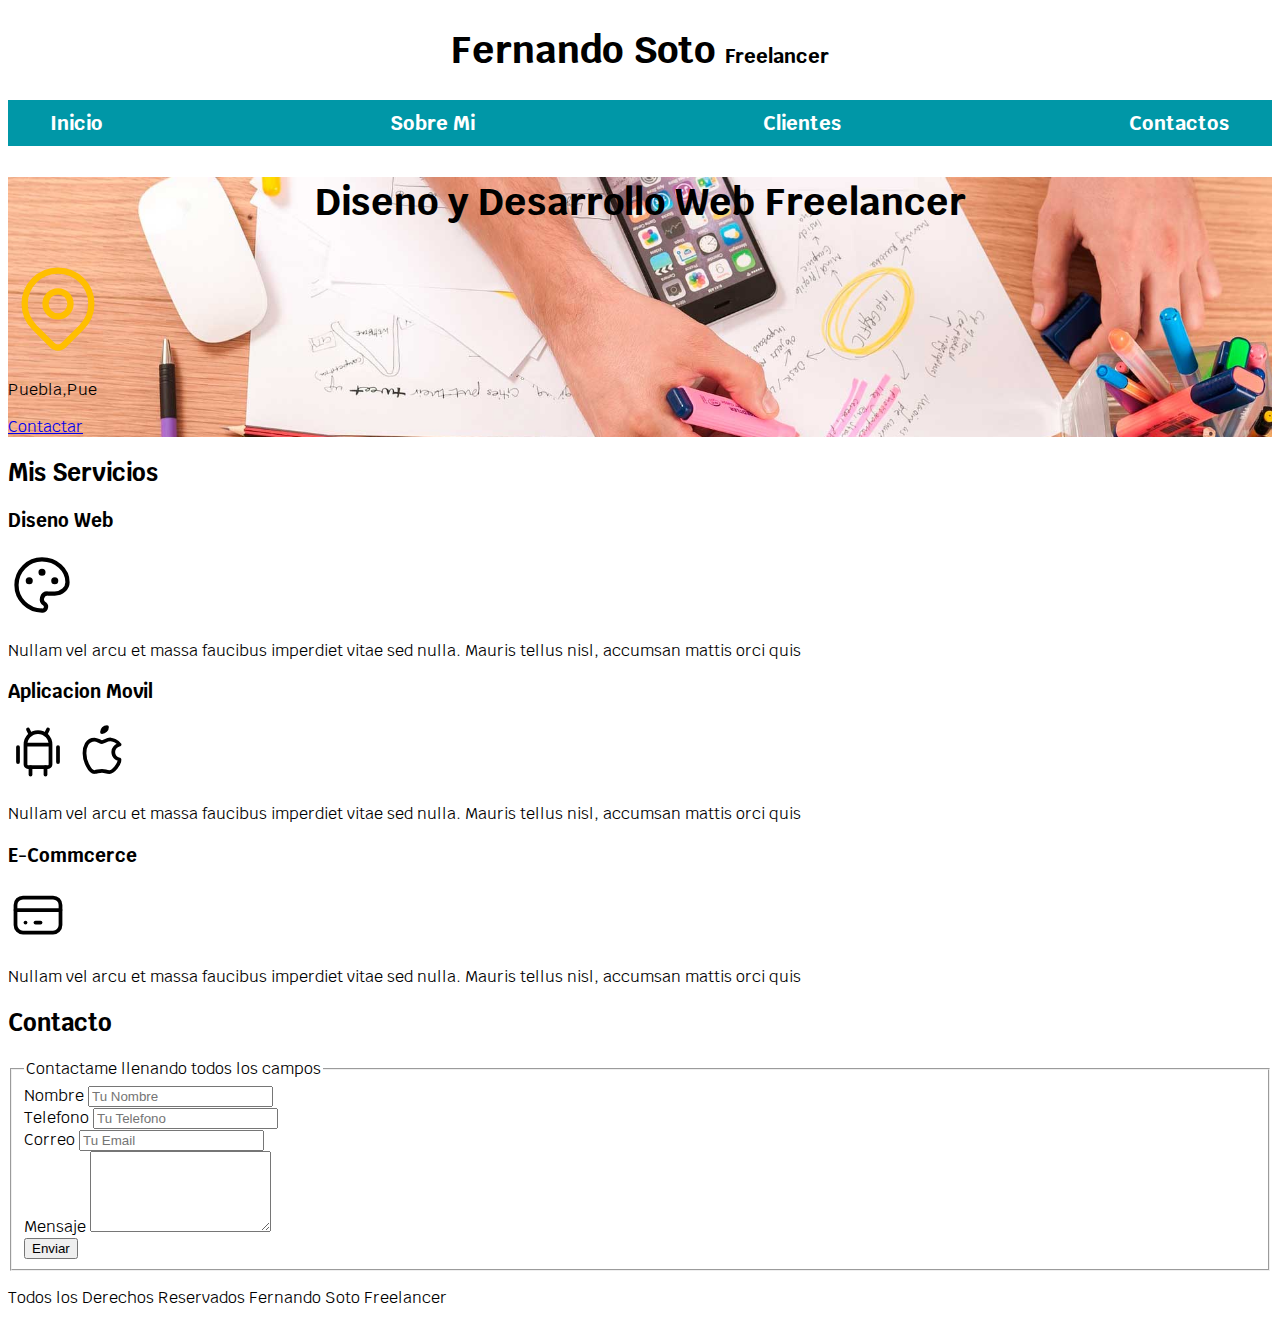
==== index.html @ 864bd4b6 "borre la carpeta Freelancer" ====
<!DOCTYPE html>
<html lang="en">
  <head>
    <meta charset="UTF-8" />
    <meta http-equiv="X-UA-Compatible" content="IE=edge" />
    <meta name="viewport" content="width=device-width, initial-scale=1.0" />
    <title>Disenador Freelancer</title>
    <!-- se encarga de mantener los estilos similares en los navegadores -->
    <link rel="preload" href="css/normalize.css" as="style">
    <!-- fuente de letra -->
    <!-- <link rel="preconnect" href="https://fonts.googleapis.com">
    <link rel="preconnect" href="https://fonts.gstatic.com" crossorigin> -->
    <link href="https://fonts.googleapis.com/css2?family=Krub:wght@400;700&display=swap" rel="stylesheet">
    <!-- sirve para cargar los mas rapido la hoja de estilos -->
    <link rel="preload" href="css/styles.css" as="style">
    <!--  agrega un archivo css externo -->
    <link rel="stylesheet" href="css/styles.css">
  </head>

  <body>
    <!--titulo mas importante-->
    <header>
      <h1 class="titulo">Fernando Soto <span>Freelancer</span></h1>
    </header>

    <div class="nav-bg">
    <nav class="navegacion-principal contenedor">
      <a href="#">Inicio</a>
      <a href="#">Sobre Mi</a>
      <a href="#">Clientes</a>
      <a href="#">Contactos</a>
    </nav>
    </div>

    <section class="hero">
      <div class="contenido-hero">
        <h2 class="titulo">Diseno y Desarrollo Web Freelancer</h2>

          <svg
            xmlns="http://www.w3.org/2000/svg"
            class="icon icon-tabler icon-tabler-map-pin"
            width="100"
            height="100"
            viewBox="0 0 24 24"
            stroke-width="1.5"
            stroke="#ffbf00"
            fill="none"
            stroke-linecap="round"
            stroke-linejoin="round"
          >
            <path stroke="none" d="M0 0h24v24H0z" fill="none" />
            <circle cx="12" cy="11" r="3" />
            <path
              d="M17.657 16.657l-4.243 4.243a2 2 0 0 1 -2.827 0l-4.244 -4.243a8 8 0 1 1 11.314 0z"
            />
          </svg>

          <p>Puebla,Pue</p>

          <a href="#">Contactar</a>
      </div>
    </section>


    <!--Contenido Principla se agrupa en la etiqueta main-->
    <main>
      <h2>Mis Servicios</h2>

      <section>
        <h3>Diseno Web</h3>

        <svg
          xmlns="http://www.w3.org/2000/svg"
          class="icon icon-tabler icon-tabler-palette"
          width="68"
          height="68"
          viewBox="0 0 24 24"
          stroke-width="1.5"
          stroke="#000000"
          fill="none"
          stroke-linecap="round"
          stroke-linejoin="round"
        >
          <path stroke="none" d="M0 0h24v24H0z" fill="none" />
          <path
            d="M12 21a9 9 0 1 1 0 -18a9 8 0 0 1 9 8a4.5 4 0 0 1 -4.5 4h-2.5a2 2 0 0 0 -1 3.75a1.3 1.3 0 0 1 -1 2.25"
          />
          <circle cx="7.5" cy="10.5" r=".5" fill="currentColor" />
          <circle cx="12" cy="7.5" r=".5" fill="currentColor" />
          <circle cx="16.5" cy="10.5" r=".5" fill="currentColor" />
        </svg>

        <p>
          Nullam vel arcu et massa faucibus imperdiet vitae sed nulla. Mauris
          tellus nisl, accumsan mattis orci quis
        </p>
      </section>

      <section>
        <h3>Aplicacion Movil</h3>
        <svg
          xmlns="http://www.w3.org/2000/svg"
          class="icon icon-tabler icon-tabler-brand-android"
          width="60"
          height="60"
          viewBox="0 0 24 24"
          stroke-width="1.5"
          stroke="#000000"
          fill="none"
          stroke-linecap="round"
          stroke-linejoin="round"
        >
          <path stroke="none" d="M0 0h24v24H0z" fill="none" />
          <line x1="4" y1="10" x2="4" y2="16" />
          <line x1="20" y1="10" x2="20" y2="16" />
          <path
            d="M7 9h10v8a1 1 0 0 1 -1 1h-8a1 1 0 0 1 -1 -1v-8a5 5 0 0 1 10 0"
          />
          <line x1="8" y1="3" x2="9" y2="5" />
          <line x1="16" y1="3" x2="15" y2="5" />
          <line x1="9" y1="18" x2="9" y2="21" />
          <line x1="15" y1="18" x2="15" y2="21" />
        </svg>
        <svg
          xmlns="http://www.w3.org/2000/svg"
          class="icon icon-tabler icon-tabler-brand-apple"
          width="60"
          height="60"
          viewBox="0 0 24 24"
          stroke-width="1.5"
          stroke="#000000"
          fill="none"
          stroke-linecap="round"
          stroke-linejoin="round"
        >
          <path stroke="none" d="M0 0h24v24H0z" fill="none" />
          <path
            d="M9 7c-3 0 -4 3 -4 5.5c0 3 2 7.5 4 7.5c1.088 -.046 1.679 -.5 3 -.5c1.312 0 1.5 .5 3 .5s4 -3 4 -5c-.028 -.01 -2.472 -.403 -2.5 -3c-.019 -2.17 2.416 -2.954 2.5 -3c-1.023 -1.492 -2.951 -1.963 -3.5 -2c-1.433 -.111 -2.83 1 -3.5 1c-.68 0 -1.9 -1 -3 -1z"
          />
          <path d="M12 4a2 2 0 0 0 2 -2a2 2 0 0 0 -2 2" />
        </svg>

        <p>
          Nullam vel arcu et massa faucibus imperdiet vitae sed nulla. Mauris
          tellus nisl, accumsan mattis orci quis
        </p>
      </section>

      <section>
        <h3>E-Commcerce</h3>

        <svg
          xmlns="http://www.w3.org/2000/svg"
          class="icon icon-tabler icon-tabler-credit-card"
          width="60"
          height="60"
          viewBox="0 0 24 24"
          stroke-width="1.5"
          stroke="#000000"
          fill="none"
          stroke-linecap="round"
          stroke-linejoin="round"
        >
          <path stroke="none" d="M0 0h24v24H0z" fill="none" />
          <rect x="3" y="5" width="18" height="14" rx="3" />
          <line x1="3" y1="10" x2="21" y2="10" />
          <line x1="7" y1="15" x2="7.01" y2="15" />
          <line x1="11" y1="15" x2="13" y2="15" />
        </svg>

        <p>
          Nullam vel arcu et massa faucibus imperdiet vitae sed nulla. Mauris
          tellus nisl, accumsan mattis orci quis
        </p>
      </section>
    </main>

    <section>
      <h2>Contacto</h2>

      <form action="">
        <fieldset>
          <legend>Contactame llenando todos los campos</legend>
          <div>
            <label for="">Nombre</label>
            <input type="text" placeholder="Tu Nombre" />
          </div>

          <div>
            <label for="">Telefono</label>
            <input type="tel" placeholder="Tu Telefono" />
          </div>

          <div>
            <label for="">Correo</label>
            <input type="email" placeholder="Tu Email" />
          </div>

          <div>
            <label for="">Mensaje</label>
            <textarea name="" id="" cols="" rows="5"></textarea>
          </div>

          <div>
            <input type="submit" value="Enviar" />
          </div>
        </fieldset>
      </form>
    </section>

    <footer>
      <p>Todos los Derechos Reservados Fernando Soto Freelancer</p>
    </footer>
  </body>
</html>
---- css/styles.css ----
/*paleta de coleres*/
:root{
  --blanco: #ffffff;
  --oscuro: #212121;
  --primario: #ffc107;
  --secunadrio: #0097A7;
  --gris: #757575;
}

/*esta etiquetas hacen que los rem sean faciles de utilizar*/
/*recomendable reutilizar en proyectos*/
html{
  font-size:62.5%;
}
body {
  font-size:16px; /* 1rem = 10px */
  font-family: 'Krub', sans-serif;
}
/*----*/

/*clases inician con un "." */
.titulo{
  text-align: center;
  font-size:3.8rem;

}

.titulo span{
  font-size: 2rem;

}

.contenedor{
  max-width: 120rem;
  /* margin-top:0;
  margin-right: auto;
  margin-bottom: 0;
  margin-left: auto; */

 /*  margin: 0 auto 0 auto; */

  margin: 0 auto;
}
.nav-bg{
   background-color:var(--secunadrio);
}

.navegacion-principal{
display: flex;
flex-direction: column;
}
@media (min-width: 768px){
  .navegacion-principal{
    flex-direction: row;
    justify-content: space-between;
  }

}
.navegacion-principal a{
  display:block;
  text-align:center;
color: var(--blanco);
/* quita las lineas debajo que tienen los enlaces de la navegacion */
text-decoration: none;
font-size: 2rem;
font-weight: 700;
/* agrega un poco mas de espacio hacia afuera y hacia adentro */
  padding: 1rem;
}

.navegacion-principal a:hover{
  background-color: var(--primario);
  color: var(--oscuro);
}

/* para un telefono
@media(min-width:480px){
  body{
    background-color: #0097A7;
  }
}

/* se utiliza para las tablets
@media(min-width:768px){
  body{
    background-color:orange;
  }
} */

.hero{
  background-image: url(../img/hero.jpg);
  background-repeat: no-repeat;
  background-size: cover;
}
---- css/styles.css ----
/*paleta de coleres*/
:root{
  --blanco: #ffffff;
  --oscuro: #212121;
  --primario: #ffc107;
  --secunadrio: #0097A7;
  --gris: #757575;
}

/*esta etiquetas hacen que los rem sean faciles de utilizar*/
/*recomendable reutilizar en proyectos*/
html{
  font-size:62.5%;
}
body {
  font-size:16px; /* 1rem = 10px */
  font-family: 'Krub', sans-serif;
}
/*----*/

/*clases inician con un "." */
.titulo{
  text-align: center;
  font-size:3.8rem;

}

.titulo span{
  font-size: 2rem;

}

.contenedor{
  max-width: 120rem;
  /* margin-top:0;
  margin-right: auto;
  margin-bottom: 0;
  margin-left: auto; */

 /*  margin: 0 auto 0 auto; */

  margin: 0 auto;
}
.nav-bg{
   background-color:var(--secunadrio);
}

.navegacion-principal{
display: flex;
flex-direction: column;
}
@media (min-width: 768px){
  .navegacion-principal{
    flex-direction: row;
    justify-content: space-between;
  }

}
.navegacion-principal a{
  display:block;
  text-align:center;
color: var(--blanco);
/* quita las lineas debajo que tienen los enlaces de la navegacion */
text-decoration: none;
font-size: 2rem;
font-weight: 700;
/* agrega un poco mas de espacio hacia afuera y hacia adentro */
  padding: 1rem;
}

.navegacion-principal a:hover{
  background-color: var(--primario);
  color: var(--oscuro);
}

/* para un telefono
@media(min-width:480px){
  body{
    background-color: #0097A7;
  }
}

/* se utiliza para las tablets
@media(min-width:768px){
  body{
    background-color:orange;
  }
} */

.hero{
  background-image: url(../img/hero.jpg);
  background-repeat: no-repeat;
  background-size: cover;
}
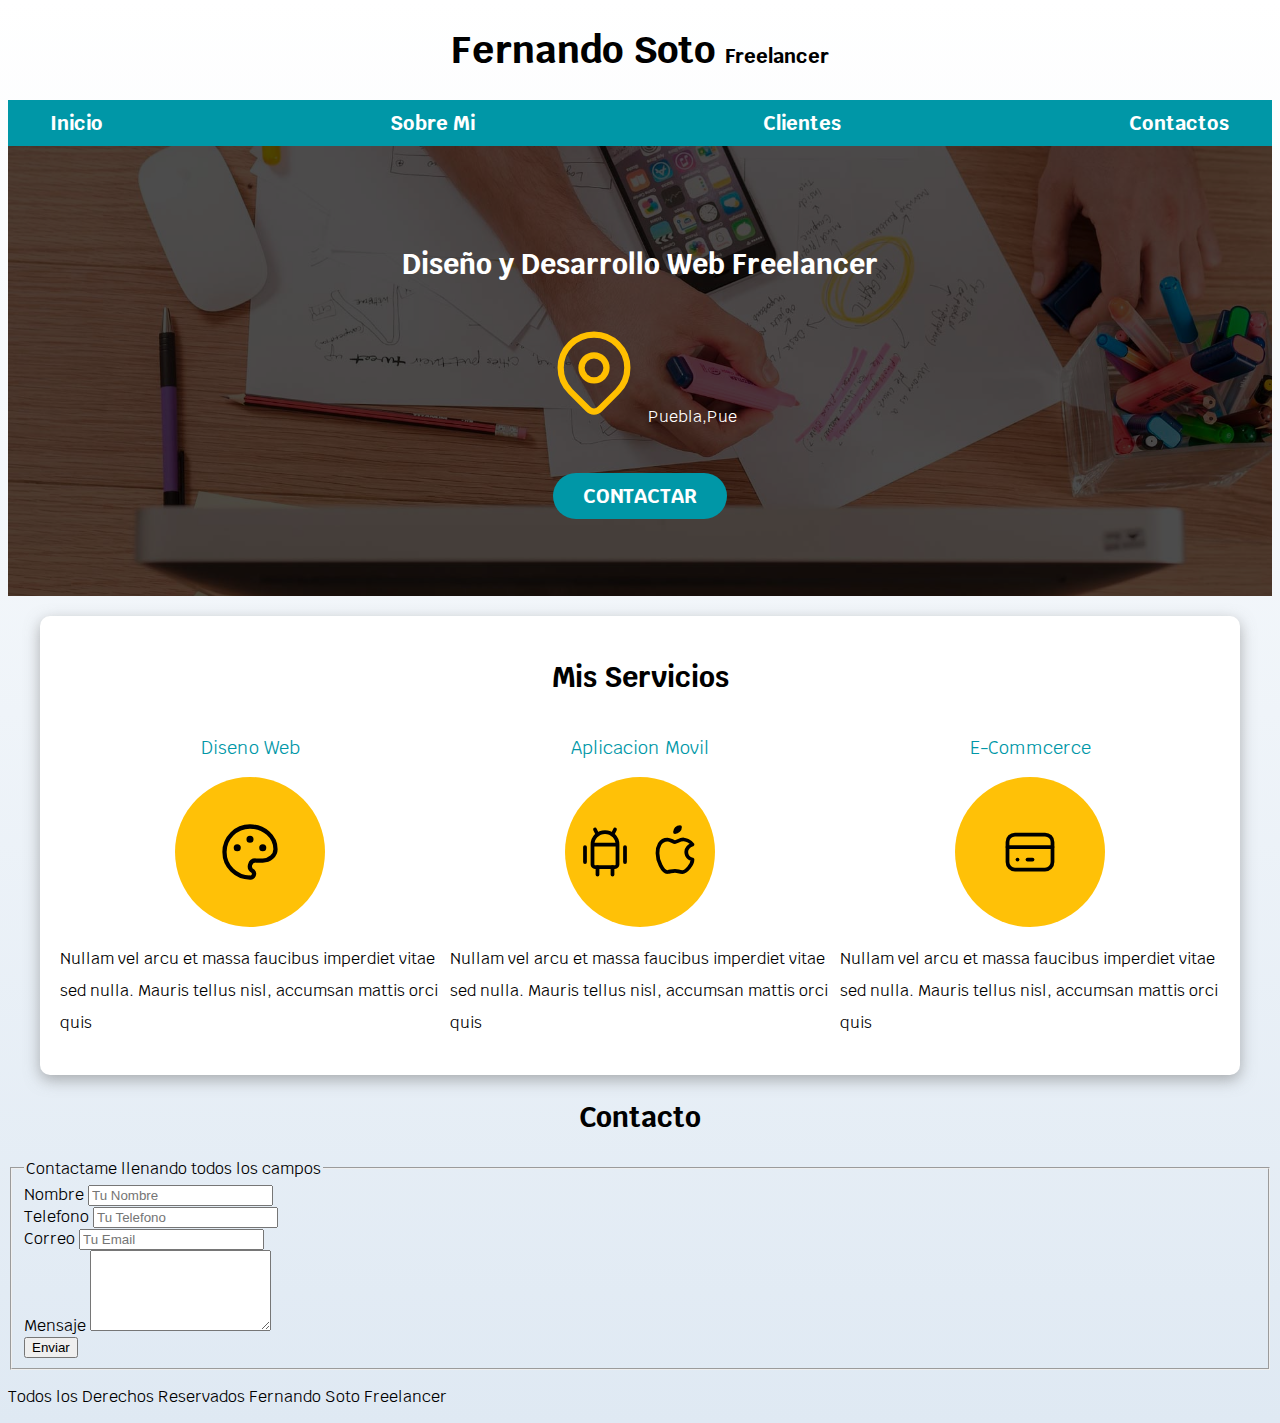
==== commit 2d902f16: "termine la seccion de servicios" ====
--- a/index.html
+++ b/index.html
@@ -4,7 +4,7 @@
     <meta charset="UTF-8" />
     <meta http-equiv="X-UA-Compatible" content="IE=edge" />
     <meta name="viewport" content="width=device-width, initial-scale=1.0" />
-    <title>Disenador Freelancer</title>
+    <title>Diseñador Freelancer</title>
     <!-- se encarga de mantener los estilos similares en los navegadores -->
     <link rel="preload" href="css/normalize.css" as="style">
     <!-- fuente de letra -->
@@ -34,40 +34,41 @@
 
     <section class="hero">
       <div class="contenido-hero">
-        <h2 class="titulo">Diseno y Desarrollo Web Freelancer</h2>
-
-          <svg
-            xmlns="http://www.w3.org/2000/svg"
-            class="icon icon-tabler icon-tabler-map-pin"
-            width="100"
-            height="100"
-            viewBox="0 0 24 24"
-            stroke-width="1.5"
-            stroke="#ffbf00"
-            fill="none"
-            stroke-linecap="round"
-            stroke-linejoin="round"
-          >
-            <path stroke="none" d="M0 0h24v24H0z" fill="none" />
-            <circle cx="12" cy="11" r="3" />
-            <path
-              d="M17.657 16.657l-4.243 4.243a2 2 0 0 1 -2.827 0l-4.244 -4.243a8 8 0 1 1 11.314 0z"
-            />
-          </svg>
-
-          <p>Puebla,Pue</p>
-
-          <a href="#">Contactar</a>
+        <h2 >Diseño y Desarrollo Web Freelancer</h2>
+
+          <p>
+             <svg
+              xmlns="http://www.w3.org/2000/svg"
+              class="icon icon-tabler icon-tabler-map-pin"
+              width="100"
+              height="100"
+              viewBox="0 0 24 24"
+              stroke-width="1.5"
+              stroke="#ffbf00"
+              fill="none"
+              stroke-linecap="round"
+              stroke-linejoin="round"
+            >
+              <path stroke="none" d="M0 0h24v24H0z" fill="none" />
+              <circle cx="12" cy="11" r="3" />
+              <path
+                d="M17.657 16.657l-4.243 4.243a2 2 0 0 1 -2.827 0l-4.244 -4.243a8 8 0 1 1 11.314 0z"
+              />
+            </svg>
+            Puebla,Pue</p>
+
+          <a class="boton" href="#">Contactar</a>
       </div>
     </section>
 
 
     <!--Contenido Principla se agrupa en la etiqueta main-->
-    <main>
+    <main class="contenedor sombra">
       <h2>Mis Servicios</h2>
-
-      <section>
+    <div class="servicios">
+      <section class="servicio">
         <h3>Diseno Web</h3>
+        <div class="iconos">
 
         <svg
           xmlns="http://www.w3.org/2000/svg"
@@ -89,15 +90,16 @@
           <circle cx="12" cy="7.5" r=".5" fill="currentColor" />
           <circle cx="16.5" cy="10.5" r=".5" fill="currentColor" />
         </svg>
-
+        </div>
         <p>
           Nullam vel arcu et massa faucibus imperdiet vitae sed nulla. Mauris
           tellus nisl, accumsan mattis orci quis
         </p>
       </section>
 
-      <section>
+      <section class="servicio">
         <h3>Aplicacion Movil</h3>
+        <div class="iconos">
         <svg
           xmlns="http://www.w3.org/2000/svg"
           class="icon icon-tabler icon-tabler-brand-android"
@@ -139,16 +141,16 @@
           />
           <path d="M12 4a2 2 0 0 0 2 -2a2 2 0 0 0 -2 2" />
         </svg>
-
+        </div>
         <p>
           Nullam vel arcu et massa faucibus imperdiet vitae sed nulla. Mauris
           tellus nisl, accumsan mattis orci quis
         </p>
       </section>
 
-      <section>
+      <section class="servicio">
         <h3>E-Commcerce</h3>
-
+<div class="iconos">
         <svg
           xmlns="http://www.w3.org/2000/svg"
           class="icon icon-tabler icon-tabler-credit-card"
@@ -167,12 +169,13 @@
           <line x1="7" y1="15" x2="7.01" y2="15" />
           <line x1="11" y1="15" x2="13" y2="15" />
         </svg>
-
+        </div>
         <p>
           Nullam vel arcu et massa faucibus imperdiet vitae sed nulla. Mauris
           tellus nisl, accumsan mattis orci quis
         </p>
       </section>
+      </div> <!-- este es el cierre de la clase de servicios -->
     </main>
 
     <section>
--- a/css/styles.css
+++ b/css/styles.css
@@ -5,25 +5,42 @@
   --primario: #ffc107;
   --secunadrio: #0097A7;
   --gris: #757575;
+  --grisClaro: #DFE9F3;
 }
 
 /*esta etiquetas hacen que los rem sean faciles de utilizar*/
 /*recomendable reutilizar en proyectos*/
 html{
   font-size:62.5%;
+    /* aplicar un modelo de diseño de caja natural a todos los elementos, pero permitiendo que los componentes cambien*/
+  box-sizing: border-box;
 }
+*, *:before, *:after {
+  box-sizing: inherit;
+}
+
 body {
   font-size:16px; /* 1rem = 10px */
   font-family: 'Krub', sans-serif;
+  background-image: linear-gradient(to top,var(--grisClaro) 0%, var(--blanco) 100%);
+}
+
+h1{
+  font-size:3.8rem;
+}
+h2{
+  font-size:2.8rem;
+}
+h3{
+  font-size:1.8rem;
+}
+
+h1,h2,h3 {
+  text-align: center;
 }
 /*----*/
 
 /*clases inician con un "." */
-.titulo{
-  text-align: center;
-  font-size:3.8rem;
-
-}
 
 .titulo span{
   font-size: 2rem;
@@ -40,6 +57,34 @@
  /*  margin: 0 auto 0 auto; */
 
   margin: 0 auto;
+}
+
+.boton{
+background-color: var(--secunadrio);
+color: var(--blanco);
+padding:1rem 3rem;
+margin-top: 3rem;
+font-size: 2rem;
+text-decoration: none;
+text-transform: uppercase;
+font-weight:bold;
+border-radius:5rem;
+width:90%;
+text-align: center;
+}
+@media (min-width: 480px){
+.boton{
+  width:auto;
+ }
+}
+
+.sombra{
+  -webkit-box-shadow: 0px 5px 15px 0px rgba(112,112,112,0.54);
+  -moz-box-shadow: 0px 5px 15px 0px rgba(112,112,112,0.54);
+  box-shadow: 0px 5px 15px 0px rgba(112,112,112,0.54);
+  background-color: var(--blanco);
+  padding:2rem;
+  border-radius:1rem;
 }
 .nav-bg{
    background-color:var(--secunadrio);
@@ -91,4 +136,57 @@
   background-image: url(../img/hero.jpg);
   background-repeat: no-repeat;
   background-size: cover;
+  height: 450px;
+  position: relative;
+  margin-bottom: 2rem;
 }
+
+.contenido-hero {
+position: absolute;
+background-color:rgb(0,0,0, .7); /** anterior **/
+background-color: rgb(0 0 0 / 70%);
+width: 100%;
+height: 100%;
+/* cuando requiera aliniar tanto vertical como horizontal */
+display:flex;
+flex-direction: column;
+align-items:center;
+justify-content: center;
+}
+.contenido-hero h2,
+.contenido-hero p{
+  color: var(--blanco)
+}
+
+/* servicios */
+@media(min-width: 768px){
+  .servicios{
+  display:grid;
+  /* grid-template-columns: 33.3% 33.3% 33.3%; */
+  /* aquile dice que tome una fraccion  */
+  grid-template-columns: repeat(3,1fr);
+  column-gap: 1rem;
+}
+}
+.servicio{
+  display: flex;
+  flex-direction: column;
+  align-items:center;
+}
+.servicio h3{
+color: var(--secunadrio);
+font-weight:normal;
+}
+
+.servicio p{
+  line-height:2;
+}
+.servicio .iconos{
+  height:15rem;
+  width:15rem;
+  background-color: var(--primario);
+  border-radius:50%;
+  display:flex;
+  justify-content:space-evenly;
+  align-items: center;
+}
--- a/css/styles.css
+++ b/css/styles.css
@@ -5,25 +5,42 @@
   --primario: #ffc107;
   --secunadrio: #0097A7;
   --gris: #757575;
+  --grisClaro: #DFE9F3;
 }
 
 /*esta etiquetas hacen que los rem sean faciles de utilizar*/
 /*recomendable reutilizar en proyectos*/
 html{
   font-size:62.5%;
+    /* aplicar un modelo de diseño de caja natural a todos los elementos, pero permitiendo que los componentes cambien*/
+  box-sizing: border-box;
 }
+*, *:before, *:after {
+  box-sizing: inherit;
+}
+
 body {
   font-size:16px; /* 1rem = 10px */
   font-family: 'Krub', sans-serif;
+  background-image: linear-gradient(to top,var(--grisClaro) 0%, var(--blanco) 100%);
+}
+
+h1{
+  font-size:3.8rem;
+}
+h2{
+  font-size:2.8rem;
+}
+h3{
+  font-size:1.8rem;
+}
+
+h1,h2,h3 {
+  text-align: center;
 }
 /*----*/
 
 /*clases inician con un "." */
-.titulo{
-  text-align: center;
-  font-size:3.8rem;
-
-}
 
 .titulo span{
   font-size: 2rem;
@@ -40,6 +57,34 @@
  /*  margin: 0 auto 0 auto; */
 
   margin: 0 auto;
+}
+
+.boton{
+background-color: var(--secunadrio);
+color: var(--blanco);
+padding:1rem 3rem;
+margin-top: 3rem;
+font-size: 2rem;
+text-decoration: none;
+text-transform: uppercase;
+font-weight:bold;
+border-radius:5rem;
+width:90%;
+text-align: center;
+}
+@media (min-width: 480px){
+.boton{
+  width:auto;
+ }
+}
+
+.sombra{
+  -webkit-box-shadow: 0px 5px 15px 0px rgba(112,112,112,0.54);
+  -moz-box-shadow: 0px 5px 15px 0px rgba(112,112,112,0.54);
+  box-shadow: 0px 5px 15px 0px rgba(112,112,112,0.54);
+  background-color: var(--blanco);
+  padding:2rem;
+  border-radius:1rem;
 }
 .nav-bg{
    background-color:var(--secunadrio);
@@ -91,4 +136,57 @@
   background-image: url(../img/hero.jpg);
   background-repeat: no-repeat;
   background-size: cover;
+  height: 450px;
+  position: relative;
+  margin-bottom: 2rem;
 }
+
+.contenido-hero {
+position: absolute;
+background-color:rgb(0,0,0, .7); /** anterior **/
+background-color: rgb(0 0 0 / 70%);
+width: 100%;
+height: 100%;
+/* cuando requiera aliniar tanto vertical como horizontal */
+display:flex;
+flex-direction: column;
+align-items:center;
+justify-content: center;
+}
+.contenido-hero h2,
+.contenido-hero p{
+  color: var(--blanco)
+}
+
+/* servicios */
+@media(min-width: 768px){
+  .servicios{
+  display:grid;
+  /* grid-template-columns: 33.3% 33.3% 33.3%; */
+  /* aquile dice que tome una fraccion  */
+  grid-template-columns: repeat(3,1fr);
+  column-gap: 1rem;
+}
+}
+.servicio{
+  display: flex;
+  flex-direction: column;
+  align-items:center;
+}
+.servicio h3{
+color: var(--secunadrio);
+font-weight:normal;
+}
+
+.servicio p{
+  line-height:2;
+}
+.servicio .iconos{
+  height:15rem;
+  width:15rem;
+  background-color: var(--primario);
+  border-radius:50%;
+  display:flex;
+  justify-content:space-evenly;
+  align-items: center;
+}
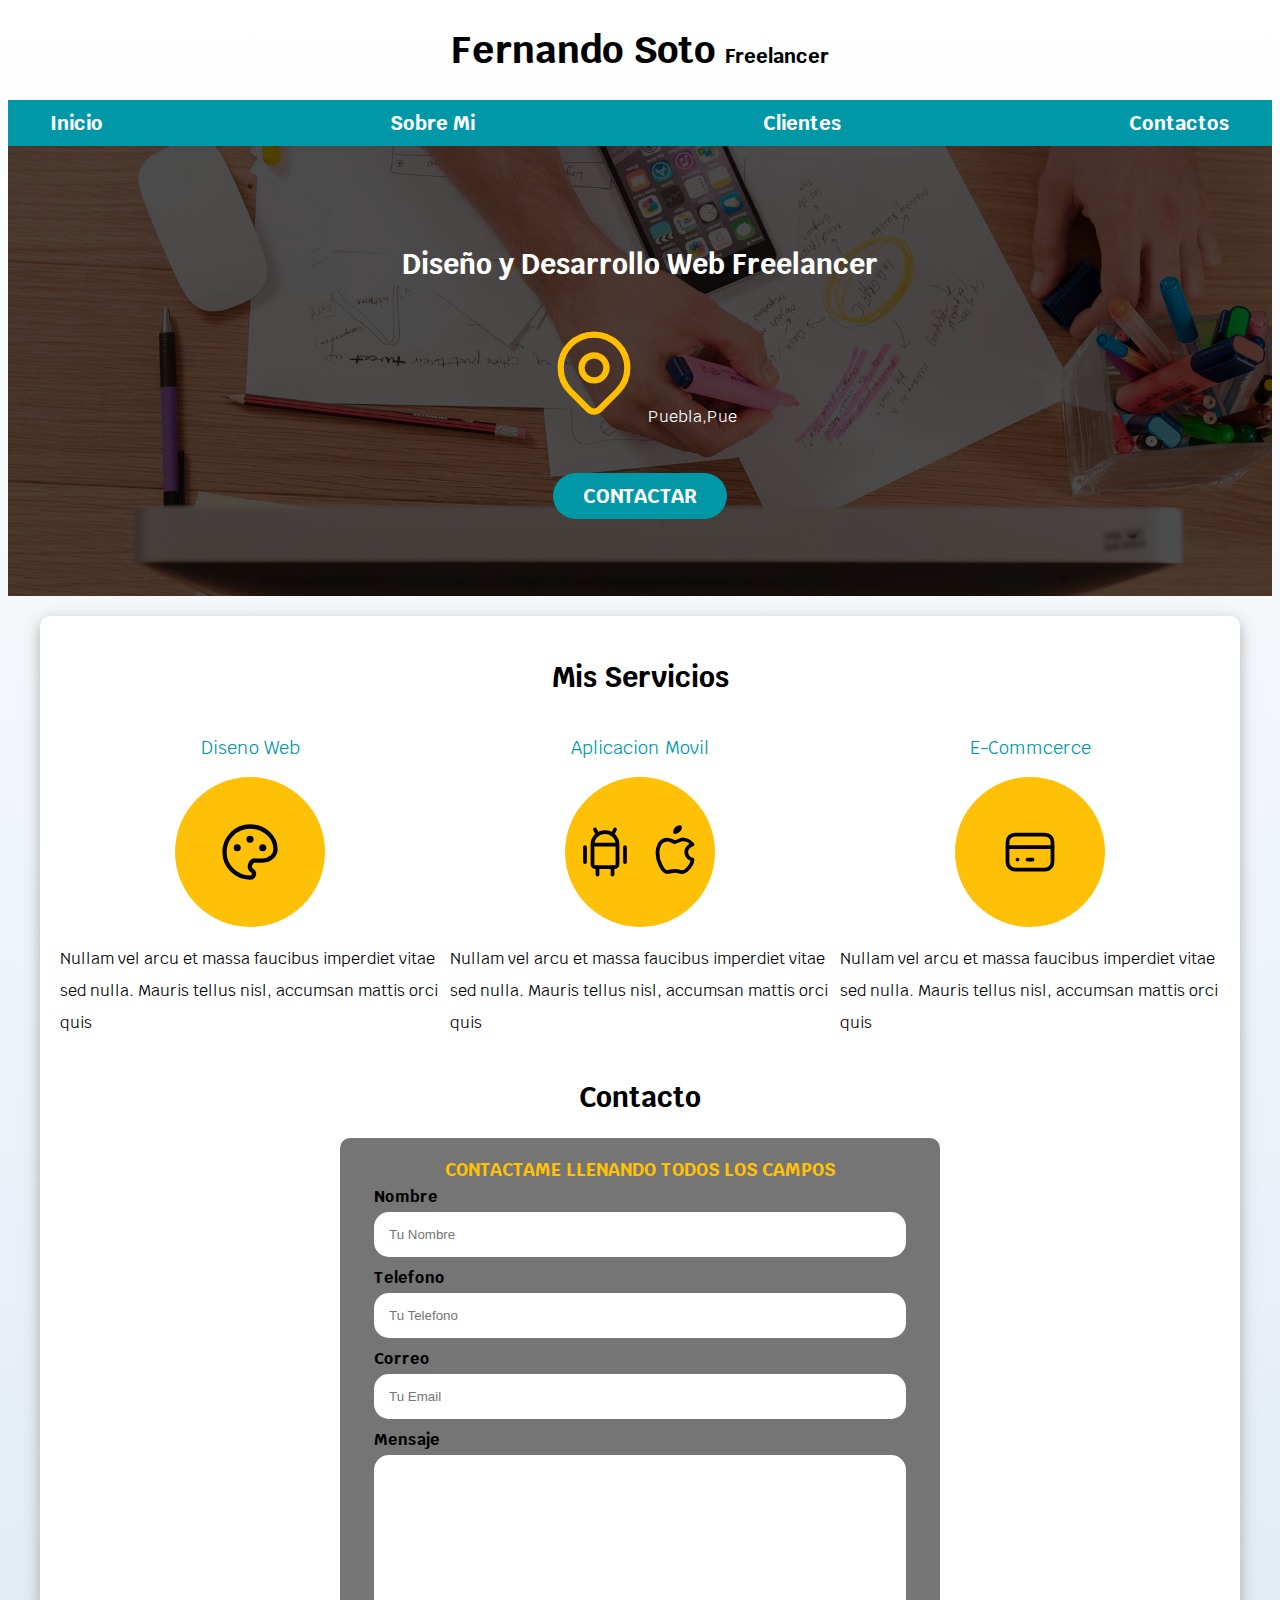
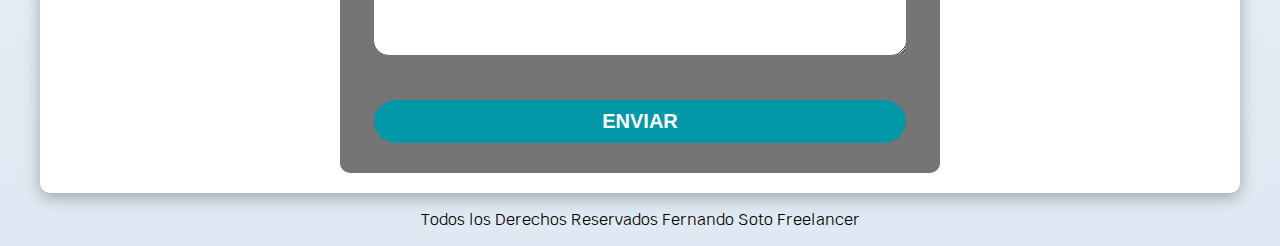
==== commit 3c089dbf: "proyecto terminado" ====
--- a/index.html
+++ b/index.html
@@ -176,42 +176,45 @@
         </p>
       </section>
       </div> <!-- este es el cierre de la clase de servicios -->
-    </main>
+
 
     <section>
       <h2>Contacto</h2>
 
-      <form action="">
+      <form class="formulario">
         <fieldset>
           <legend>Contactame llenando todos los campos</legend>
-          <div>
+          <div class="contenedor-campos">
+          <div class="campo">
             <label for="">Nombre</label>
-            <input type="text" placeholder="Tu Nombre" />
-          </div>
-
-          <div>
+            <input class="input-text" type="text" placeholder="Tu Nombre" />
+          </div>
+
+          <div class="campo">
             <label for="">Telefono</label>
-            <input type="tel" placeholder="Tu Telefono" />
-          </div>
-
-          <div>
+            <input  class="input-text" type="tel" placeholder="Tu Telefono" />
+          </div>
+
+          <div class="campo">
             <label for="">Correo</label>
-            <input type="email" placeholder="Tu Email" />
-          </div>
-
-          <div>
+            <input class="input-text" type="email" placeholder="Tu Email" />
+          </div>
+
+          <div class="campo">
             <label for="">Mensaje</label>
-            <textarea name="" id="" cols="" rows="5"></textarea>
-          </div>
-
-          <div>
-            <input type="submit" value="Enviar" />
-          </div>
+            <textarea class="input-text" name="" id="" cols="" rows="5"></textarea>
+          </div>
+          </div><!-- aqui termina el div de contendor-campos -->
+          <div class="enviar">
+            <input class="boton" type="submit" value="Enviar" />
+          </div>
+
         </fieldset>
       </form>
     </section>
-
-    <footer>
+    </main>
+
+    <footer class="footer">
       <p>Todos los Derechos Reservados Fernando Soto Freelancer</p>
     </footer>
   </body>
--- a/css/styles.css
+++ b/css/styles.css
@@ -14,9 +14,18 @@
   font-size:62.5%;
     /* aplicar un modelo de diseño de caja natural a todos los elementos, pero permitiendo que los componentes cambien*/
   box-sizing: border-box;
+  scroll-snap-type: y mandatory;
 }
 *, *:before, *:after {
   box-sizing: inherit;
+}
+
+/* scroll snap */
+.servicios,
+.navegacion-principal,
+.formulario{
+  scroll-snap-align: center;
+  scroll-snap-stop: always;
 }
 
 body {
@@ -71,11 +80,15 @@
 border-radius:5rem;
 width:90%;
 text-align: center;
+border: none;
 }
 @media (min-width: 480px){
 .boton{
   width:auto;
  }
+}
+.boton:hover{
+  cursor:pointer;
 }
 
 .sombra{
@@ -158,6 +171,13 @@
   color: var(--blanco)
 }
 
+.contenido-hero .ubicacion{
+  display:flex;
+  align-items: flex-end;
+}
+
+
+
 /* servicios */
 @media(min-width: 768px){
   .servicios{
@@ -190,3 +210,64 @@
   justify-content:space-evenly;
   align-items: center;
 }
+
+.formulario{
+background-color: var(--gris);
+width:min(60rem, 100%);/* utilizar el valor mas pequeno */
+margin: 0 auto;
+padding:2rem;
+border-radius: 1rem;
+}
+
+.formulario fieldset{
+border: none;
+}
+.formulario legend{
+  text-align: center;
+  font-size: 1.8rem;
+  text-transform: uppercase;
+  font-weight:700;
+  margin-top:2rem;
+  color: var(--primario)
+}
+
+/* estilos al formulario */
+.contenedor-campos{
+display:f=grid;
+grid-template-columns: 50% 50%;
+grid-template-rows: auto auto 20rem;
+column-gap: 1rem;
+}
+.campo:nth-child(3),
+  .campo:nth-child(4){
+  grid-column: 1 / 3;
+
+}
+.campo{
+margin-bottom: 1rem;
+}
+.campo label{
+color: var(--balnco);
+font-weight:bold;
+margin-bottom:.5rem;
+display:block;
+}
+
+.campo textarea{
+  height: 20rem;
+}
+
+.input-text{
+  width:100%;
+  border: none;
+  padding:1.5rem;
+  border-radius:1.5rem;
+}
+
+.enviar .boton{
+  width:100%;
+}
+
+.footer{
+  text-align: center;
+}--- a/css/styles.css
+++ b/css/styles.css
@@ -14,9 +14,18 @@
   font-size:62.5%;
     /* aplicar un modelo de diseño de caja natural a todos los elementos, pero permitiendo que los componentes cambien*/
   box-sizing: border-box;
+  scroll-snap-type: y mandatory;
 }
 *, *:before, *:after {
   box-sizing: inherit;
+}
+
+/* scroll snap */
+.servicios,
+.navegacion-principal,
+.formulario{
+  scroll-snap-align: center;
+  scroll-snap-stop: always;
 }
 
 body {
@@ -71,11 +80,15 @@
 border-radius:5rem;
 width:90%;
 text-align: center;
+border: none;
 }
 @media (min-width: 480px){
 .boton{
   width:auto;
  }
+}
+.boton:hover{
+  cursor:pointer;
 }
 
 .sombra{
@@ -158,6 +171,13 @@
   color: var(--blanco)
 }
 
+.contenido-hero .ubicacion{
+  display:flex;
+  align-items: flex-end;
+}
+
+
+
 /* servicios */
 @media(min-width: 768px){
   .servicios{
@@ -190,3 +210,64 @@
   justify-content:space-evenly;
   align-items: center;
 }
+
+.formulario{
+background-color: var(--gris);
+width:min(60rem, 100%);/* utilizar el valor mas pequeno */
+margin: 0 auto;
+padding:2rem;
+border-radius: 1rem;
+}
+
+.formulario fieldset{
+border: none;
+}
+.formulario legend{
+  text-align: center;
+  font-size: 1.8rem;
+  text-transform: uppercase;
+  font-weight:700;
+  margin-top:2rem;
+  color: var(--primario)
+}
+
+/* estilos al formulario */
+.contenedor-campos{
+display:f=grid;
+grid-template-columns: 50% 50%;
+grid-template-rows: auto auto 20rem;
+column-gap: 1rem;
+}
+.campo:nth-child(3),
+  .campo:nth-child(4){
+  grid-column: 1 / 3;
+
+}
+.campo{
+margin-bottom: 1rem;
+}
+.campo label{
+color: var(--balnco);
+font-weight:bold;
+margin-bottom:.5rem;
+display:block;
+}
+
+.campo textarea{
+  height: 20rem;
+}
+
+.input-text{
+  width:100%;
+  border: none;
+  padding:1.5rem;
+  border-radius:1.5rem;
+}
+
+.enviar .boton{
+  width:100%;
+}
+
+.footer{
+  text-align: center;
+}